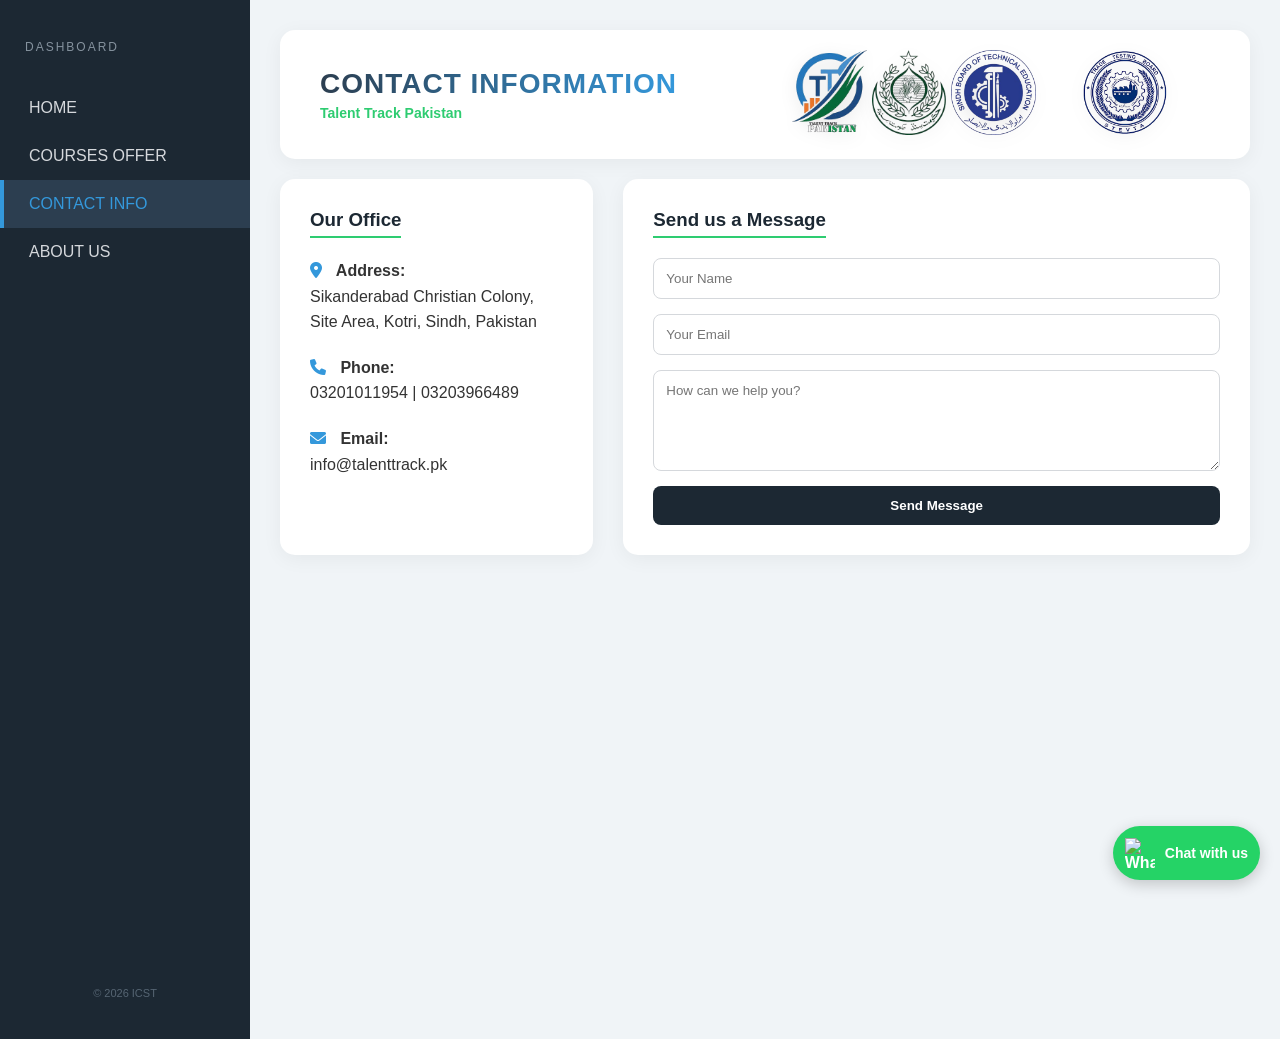
==== contact.html @ 66e3cae7 "Add files via upload" ====
<!DOCTYPE html>
<html lang="en">
<head>
    <meta charset="UTF-8">
    <meta name="viewport" content="width=device-width, initial-scale=1.0">
    <title>Contact Us - Talent Track Pakistan</title>
    <link rel="stylesheet" href="style.css">
    <link rel="stylesheet" href="https://cdnjs.cloudflare.com/ajax/libs/font-awesome/6.0.0/css/all.min.css">
    <a href="https://wa.me/923258389705?text=Salam,%20TALENT TRACK%20Academy%20ke%20courses%20ki%20details%20chahiye." class="whatsapp-float" target="_blank">
    <img src="https://upload.wikimedia.org/wikipedia/commons/6/6b/WhatsApp.svg" alt="WhatsApp" class="whatsapp-icon">
    <span>Chat with us</span>
</a>
</a>
</head>
<body>

<div class="site-container">
    <nav class="sidebar">
        <div class="menu-label">DASHBOARD</div>
        <ul>
            <li><a href="index.html">HOME</a></li>
            <li><a href="course.html">COURSES OFFER</a></li>
            <li><a href="CONTACT.HTML" class="active">CONTACT INFO</a></li>
            <li><a href="ABOUT.HTML">ABOUT US</a></li>
        </ul>
        <div class="sidebar-footer">© 2026 ICST</div>
    </nav>

    <main class="content-area">
        <header class="main-header">
            <div class="title-wrapper">
                <h1 class="brand-name">CONTACT INFORMATION</h1>
                <p class="tagline">Talent Track Pakistan</p>
            </div>
            <div class="logo-wrapper">
                <img src="./image/talnt_trck5.png" alt="Logo" class="top-right-logo">
                <img src="./image/govt2.png" alt="Logo" class="top-right-logo">
                <img src="./image/sindh3.png" alt="Logo" class="top-right-logo">
                <img src="./image/t4.png" alt="Logo" class="top-right-logo">
            </div>
        </header>

        <div class="contact-grid">
            <div class="contact-card info-box">
                <h3>Our Office</h3>
                <p><strong><i class="fas fa-map-marker-alt"></i> Address:</strong><br>
                Sikanderabad Christian Colony, Site Area, Kotri, Sindh, Pakistan</p>
                
                <p><strong><i class="fas fa-phone"></i> Phone:</strong><br>
                03201011954 | 03203966489</p>
                
                <p><strong><i class="fas fa-envelope"></i> Email:</strong><br>
                info@talenttrack.pk</p>
            </div>

            <div class="contact-card form-box">
                <h3>Send us a Message</h3>
                <form>
                    <input type="text" placeholder="Your Name" required>
                    <input type="email" placeholder="Your Email" required>
                    <textarea placeholder="How can we help you?" rows="5" required></textarea>
                    <button type="submit" class="submit-btn">Send Message</button>
                </form>
            </div>
        </div>

        <iframe src="https://www.google.com/maps/embed?pb=!1m17!1m12!1m3!1d901.2941890270969!2d68.27687936953824!3d25.3653918986002!2m3!1f0!2f0!3f0!3m2!1i1024!2i768!4f13.1!3m2!1m1!2zMjXCsDIxJzU1LjQiTiA2OMKwMTYnMzkuMSJF!5e0!3m2!1sen!2s!4v1773652039886!5m2!1sen!2s" width="600" height="450" style="border:0;" allowfullscreen="" loading="lazy" referrerpolicy="no-referrer-when-downgrade"></iframe>
    </main>
</div>

</body>
</html>
---- style.css ----
/* --- 1. RESET & BASE --- */
* {
    margin: 0;
    padding: 0;
    box-sizing: border-box;
}

body {
    font-family: 'Segoe UI', Tahoma, Geneva, Verdana, sans-serif;
    background-color: #f0f4f7; /* Professional Soft Grey */
    color: #333;
}
/* --- NAYA AUR SAHI CODE --- */
.site-container {
    display: flex;
    min-height: 100vh;
    flex-direction: row; /* Desktop par side-by-side */
}

.sidebar {
    width: 250px;
    background-color: #1c2833;
    color: white;
    display: flex;
    flex-direction: column;
    padding: 40px 0;
    flex-shrink: 0; /* Sidebar ko dabne nahi dega */
}

.content-area {
    flex-grow: 1; /* YE SABSE ZAROORI HAI: Poori screen cover karega */
    padding: 30px;
    background-color: #f0f4f7;
    width: 100%;
}
.menu-label {
    padding-left: 25px;
    font-size: 12px;
    letter-spacing: 2px;
    color: #85929e;
    margin-bottom: 30px;
}

.sidebar ul {
    list-style: none;
    flex-grow: 1;
}

.sidebar ul li a {
    display: block;
    padding: 15px 25px;
    color: #d5d8dc;
    text-decoration: none;
    font-weight: 500;
    transition: 0.3s;
    border-left: 4px solid transparent;
}

.sidebar ul li a:hover, .sidebar ul li a.active {
    background-color: #2c3e50;
    color: #3498db;
    border-left: 4px solid #3498db;
}

.sidebar-footer {
    text-align: center;
    font-size: 11px;
    color: #566573;
}



/* --- 4. TOP HEADER (Title Left, Logo Right) --- */
.main-header {
    display: flex;
    justify-content: space-between;
    align-items: center;
    background: white;
    padding: 20px 40px;
    border-radius: 15px;
    box-shadow: 0 4px 20px rgba(0,0,0,0.05);
}

.brand-name {
    font-size: 28px;
    font-weight: 800;
    color: #212f3d;
    letter-spacing: 1px;
    margin-bottom: 5px;
    background: linear-gradient(to right, #2c3e50, #3498db);
    
    /* Pehle se likhi hui lines */
    -webkit-background-clip: text;
    -webkit-text-fill-color: transparent;

    /* YE WALI LINE ADD KAREIN WARNING KHATAM KARNE KE LIYE */
    background-clip: text; 
}
.tagline {
    font-size: 14px;
    color: #2ecc71; /* Green highlight */
    font-weight: 600;
    margin: 0;
}

.top-right-logo {
    height: 85px;
    width: auto;
    filter: drop-shadow(0 4px 8px rgba(0,0,0,0.1));
}

/* --- 5. SLIDER DESIGN --- */
.slider-wrapper {
    width: 100%;
    max-width: 700px;
    height: 500px;
    margin: 40px auto;
    overflow: hidden;
    border-radius: 20px;
    box-shadow: 0 15px 35px rgba(0,0,0,0.1);
    background-color: white;
}

.image-slider {
    display: flex;
    width: 400%;
    height: 100%;
    animation: move-slides 18s infinite ease-in-out;
}

.slide-img {
    width: 25%;
    height: 100%;
    object-fit: cover; /* Puri image dikhegi bina kate */
    background: #fff;
}

@keyframes move-slides {
    0%, 20% { transform: translateX(0); }
    25%, 45% { transform: translateX(-25%); }
    50%, 70% { transform: translateX(-50%); }
    75%, 95% { transform: translateX(-75%); }
    100% { transform: translateX(0); }
}

/* --- 6. APPLY BUTTON --- */
.action-section {
    text-align: center;
    margin-top: 20px;
}

.apply-btn {
    background: linear-gradient(135deg, #27ae60, #2ecc71);
    color: white;
    padding: 16px 50px;
    border: none;
    border-radius: 50px;
    font-size: 18px;
    font-weight: bold;
    cursor: pointer;
    box-shadow: 0 10px 20px rgba(39, 174, 96, 0.3);
    transition: 0.3s;
}

.apply-btn:hover {
    transform: translateY(-5px);
    box-shadow: 0 15px 30px rgba(39, 174, 96, 0.4);
}
/* --- 7. PARTNERS LOGO STRIP (Original Rang Effect) --- */
.partners-strip {
    display: flex;
    justify-content: center; /* Logos center mein */
    align-items: center;     /* Upar niche se barabar */
    gap: 30px;               /* Fasla logos ke darmiyan */
    margin: 40px auto;       /* Slider se niche gap */
    padding: 20px;
    background: #ffffff;     /* White strip */
    border-radius: 12px;
    max-width: 950px;
    box-shadow: 0 4px 15px rgba(0,0,0,0.05);
}

.logo-item {
    flex: 1;                 /* Barabar jagah */
    text-align: center;
}

.logo-item img {
    height: 80px;            /* Sab barabar size ke */
    width: auto;
    object-fit: contain;
    transition: all 0.3s ease; /* Smooth effect */
    
    /* !! YE LINES CHANGE KI HAIN !! */
    filter: grayscale(0%);   /* Original State: Hamesha rang mein rahenge */
    opacity: 1;              /* Hamesha saaf dikhenge */
}

/* Mouse le jane par ka Effect (Inverted) */
.logo-item img:hover {
    filter: grayscale(100%); /* Hover par range grey/feeka ho jayega */
    opacity: 0.8;            /* Halka sa feeka background jaisa professional look */
    transform: scale(1.1);   /* Halka sa zoom takae pata chale mouse wahan hai */
}
/* --- 8. CONTACT PAGE SPECIFIC STYLES --- */
.contact-grid {
    display: grid;
    grid-template-columns: 1fr 2fr; /* Info choti, Form bada */
    gap: 30px;
    margin-top: 20px;
}

.contact-card {
    background: white;
    padding: 30px;
    border-radius: 15px;
    box-shadow: 0 4px 20px rgba(0,0,0,0.05);
}

.contact-card h3 {
    color: #1c2833;
    margin-bottom: 20px;
    border-bottom: 2px solid #2ecc71;
    display: inline-block;
    padding-bottom: 5px;
}

.info-box p {
    margin-bottom: 20px;
    line-height: 1.6;
}

.info-box i {
    color: #3498db;
    margin-right: 10px;
}

/* Form Styling */
.form-box form {
    display: flex;
    flex-direction: column;
    gap: 15px;
}

.form-box input, .form-box textarea {
    padding: 12px;
    border: 1px solid #d5d8dc;
    border-radius: 8px;
    font-family: inherit;
    outline: none;
    transition: 0.3s;
}

.form-box input:focus, .form-box textarea:focus {
    border-color: #3498db;
    box-shadow: 0 0 5px rgba(52, 152, 219, 0.2);
}

.submit-btn {
    background: #1c2833;
    color: white;
    padding: 12px;
    border: none;
    border-radius: 8px;
    font-weight: bold;
    cursor: pointer;
    transition: 0.3s;
}

.submit-btn:hover {
    background: #3498db;
}

.map-container {
    margin-top: 40px;
    background: white;
    padding: 20px;
    border-radius: 15px;
    box-shadow: 0 4px 20px rgba(0,0,0,0.05);
}

.dummy-map {
    height: 300px;
    background: #e5e8e8;
    display: flex;
    align-items: center;
    justify-content: center;
    border-radius: 10px;
    color: #7f8c8d;
    border: 2px dashed #bdc3c7;
}
/* --- 9. FLOATING WHATSAPP BUTTON --- */
.whatsapp-float {
    position: fixed;
    bottom: 30px;
    right: 30px;
    background-color: #25d366; /* WhatsApp Green */
    color: white;
    padding: 10px 20px;
    border-radius: 50px;
    display: flex;
    align-items: center;
    gap: 10px;
    text-decoration: none;
    font-weight: bold;
    box-shadow: 0 4px 15px rgba(0,0,0,0.2);
    z-index: 1000;
    transition: all 0.3s ease;
}

.whatsapp-icon {
    width: 30px;
    height: 30px;
}

.whatsapp-float:hover {
    transform: scale(1.1);
    background-color: #128c7e;
    box-shadow: 0 6px 20px rgba(37, 211, 102, 0.4);
}

.whatsapp-float span {
    font-size: 14px;
}


    .whatsapp-float {
        padding: 12px;
        bottom: 20px;
        right: 20px;
    }

/* --- 11. COURSE OFFER DESIGN --- */
.courses-container {
    padding: 40px 20px;
    text-align: center;
}

.page-title {
    font-size: 32px;
    color: #1c2833;
    margin-bottom: 40px;
    position: relative;
    display: inline-block;
}

.page-title::after {
    content: '';
    width: 50%;
    height: 4px;
    background: #3498db;
    position: absolute;
    bottom: -10px;
    left: 25%;
    border-radius: 2px;
}

.course-grid {
    display: grid;
    grid-template-columns: repeat(auto-fit, minmax(280px, 1fr));
    gap: 25px;
    margin-top: 20px;
}

.course-card {
    background: white;
    padding: 30px;
    border-radius: 20px;
    box-shadow: 0 10px 30px rgba(0,0,0,0.05);
    transition: all 0.3s ease;
    border: 1px solid #f0f0f0;
    display: flex;
    flex-direction: column;
    justify-content: space-between;
}

.course-card:hover {
    transform: translateY(-10px);
    box-shadow: 0 15px 40px rgba(52, 152, 219, 0.15);
    border-color: #3498db;
}

.course-icon {
    font-size: 40px;
    color: #3498db;
    margin-bottom: 20px;
}

.course-card h3 {
    font-size: 22px;
    color: #2c3e50;
    margin-bottom: 15px;
}

.course-card p {
    color: #7f8c8d;
    font-size: 15px;
    line-height: 1.5;
    margin-bottom: 20px;
}

.course-meta {
    display: flex;
    justify-content: space-around;
    padding: 15px 0;
    border-top: 1px solid #eee;
    border-bottom: 1px solid #eee;
    margin-bottom: 20px;
    color: #95a5a6;
    font-size: 13px;
}

.enroll-btn {
    background: #1c2833;
    color: white;
    padding: 12px;
    border-radius: 10px;
    text-decoration: none;
    font-weight: bold;
    transition: 0.3s;
}

.enroll-btn:hover {
    background: #3498db;
    color: white;
}
/* --- 12. ABOUT PAGE INFO --- */
.about-info-grid {
    display: grid;
    grid-template-columns: 1fr 1fr;
    gap: 20px;
    margin-bottom: 40px;
}

.about-card {
    background: #ffffff;
    padding: 25px;
    border-radius: 15px;
    border-left: 5px solid #2ecc71; /* Green highlight */
    box-shadow: 0 4px 15px rgba(0,0,0,0.05);
}

.about-card h3 {
    color: #1c2833;
    margin-bottom: 10px;
    display: flex;
    align-items: center;
    gap: 10px;
}

.about-card i {
    color: #3498db;
}
 
/* --- ADMISSION FORM NEW DESIGN --- */
.admission-box {
    background: #ffffff;
    padding: 40px;
    border-radius: 15px;
    box-shadow: 0 10px 25px rgba(0,0,0,0.1);
    max-width: 900px; /* Is se form bada dikhega */
    margin: 20px auto;
}

.form-header {
    text-align: center;
    margin-bottom: 30px;
    border-bottom: 2px solid #3498db;
    padding-bottom: 15px;
}

.form-header h2 {
    color: #1c2833;
    font-size: 28px;
    letter-spacing: 1px;
}

.form-row {
    display: flex;
    gap: 25px;
    margin-bottom: 20px;
}

.field {
    flex: 1;
    display: flex;
    flex-direction: column;
    margin-bottom: 20px;
}

.field label {
    font-weight: bold;
    margin-bottom: 8px;
    color: #34495e;
}

.field input, .field select, .field textarea {
    padding: 12px;
    border: 1px solid #bdc3c7;
    border-radius: 8px;
    font-size: 16px;
    background: #fdfefe;
}

.field input:focus {
    border-color: #3498db;
    outline: none;
    box-shadow: 0 0 5px rgba(52, 152, 219, 0.3);
}

.apply-now-btn {
    width: 100%;
    padding: 15px;
    background: #1c2833;
    color: white;
    border: none;
    border-radius: 8px;
    font-size: 18px;
    font-weight: bold;
    cursor: pointer;
    transition: 0.3s;
}

.apply-now-btn:hover {
    background: #3498db;
    transform: translateY(-2px);
}
.moving-box {
    width: 250px;
    padding: 10px;
    background: #222; /* Dabbe ka andar ka rang thora dark rakha hai */
    border-radius: 10px;
    text-align: center;
    font-size: 18px;
    font-weight: bold;
    color: white;
    
    /* Border Settings */
    border: 4px solid #ff0000; /* Shuruati border color */
    box-shadow: 0 0 15px rgba(255, 255, 255, 0.2); /* Halka sa glow */

    /* Animation Settings */
    position: relative;
    animation: moveLeftRight 8s linear infinite, borderRainbow 4s linear infinite;
}

/* Agay Peechay Chalne wali Animation */
@keyframes moveLeftRight {
    0%   { left: 0%; transform: translateX(0); }
    50%  { left: 100%; transform: translateX(-100%); }
    100% { left: 0%; transform: translateX(0); }
}

/* Border ka Rang Badalna (Rainbow Effect) */
@keyframes borderRainbow {
    0%   { border-color: #ff0000; box-shadow: 0 0 20px #ff0000; } /* Red */
    20%  { border-color: #ff8000; box-shadow: 0 0 20px #ff8000; } /* Orange */
    40%  { border-color: #ffff00; box-shadow: 0 0 20px #ffff00; } /* Yellow */
    60%  { border-color: #00ff00; box-shadow: 0 0 20px #00ff00; } /* Green */
    80%  { border-color: #0000ff; box-shadow: 0 0 20px #0000ff; } /* Blue */
    100% { border-color: #ff0000; box-shadow: 0 0 20px #ff0000; } /* Back to Red */
}
/* ============================================================
   MOBILE RESPONSIVE CODE (Sirf Mobile ke liye)
   ============================================================ */

@media (max-width: 768px) {
    /* 1. Layout Fix: Sidebar ko upar shift karna */
    .site-container {
        flex-direction: column;
    }

    .sidebar {
        width: 100%;
        padding: 10px 0;
    }

    .sidebar ul {
        display: flex;
        flex-wrap: wrap;
        justify-content: center;
    }

    .sidebar ul li a {
        padding: 10px 15px;
        font-size: 13px;
        border-left: none;
        border-bottom: 3px solid transparent;
    }

    .sidebar ul li a:hover, .sidebar ul li a.active {
        border-left: none;
        border-bottom: 3px solid #3498db;
    }

    /* 2. Header Fix: Logo aur Title upar niche */
    .main-header {
        flex-direction: column;
        text-align: center;
        padding: 15px;
    }

    .top-right-logo {
        height: 60px;
        margin-top: 15px;
    }

    .brand-name {
        font-size: 22px;
    }

    /* 3. Slider Fix: Height kam karna taake kategi nahi */
    .slider-wrapper {
        height: 250px;
        margin: 20px auto;
    }

    /* 4. Rainbow Box Fix: Size chota karna */
    .moving-box {
        width: 180px;
        font-size: 14px;
        padding: 8px;
    }

    /* 5. Grids Fix: Har cheez aik ke niche aik aye */
    .contact-grid, 
    .about-info-grid, 
    .course-grid,
    .admission-box {
        grid-template-columns: 1fr !important;
    }

    .form-row {
        flex-direction: column;
        gap: 0;
    }

    /* 6. Partners Strip Fix */
    .partners-strip {
        gap: 15px;
        padding: 10px;
    }

    .logo-item img {
        height: 50px;
    }

    /* 7. WhatsApp Button Fix */
    .whatsapp-float span {
        display: none; /* Mobile par sirf icon dikhega */
    }
    
    .whatsapp-float {
        padding: 12px;
        bottom: 20px;
        right: 20px;
    }
}
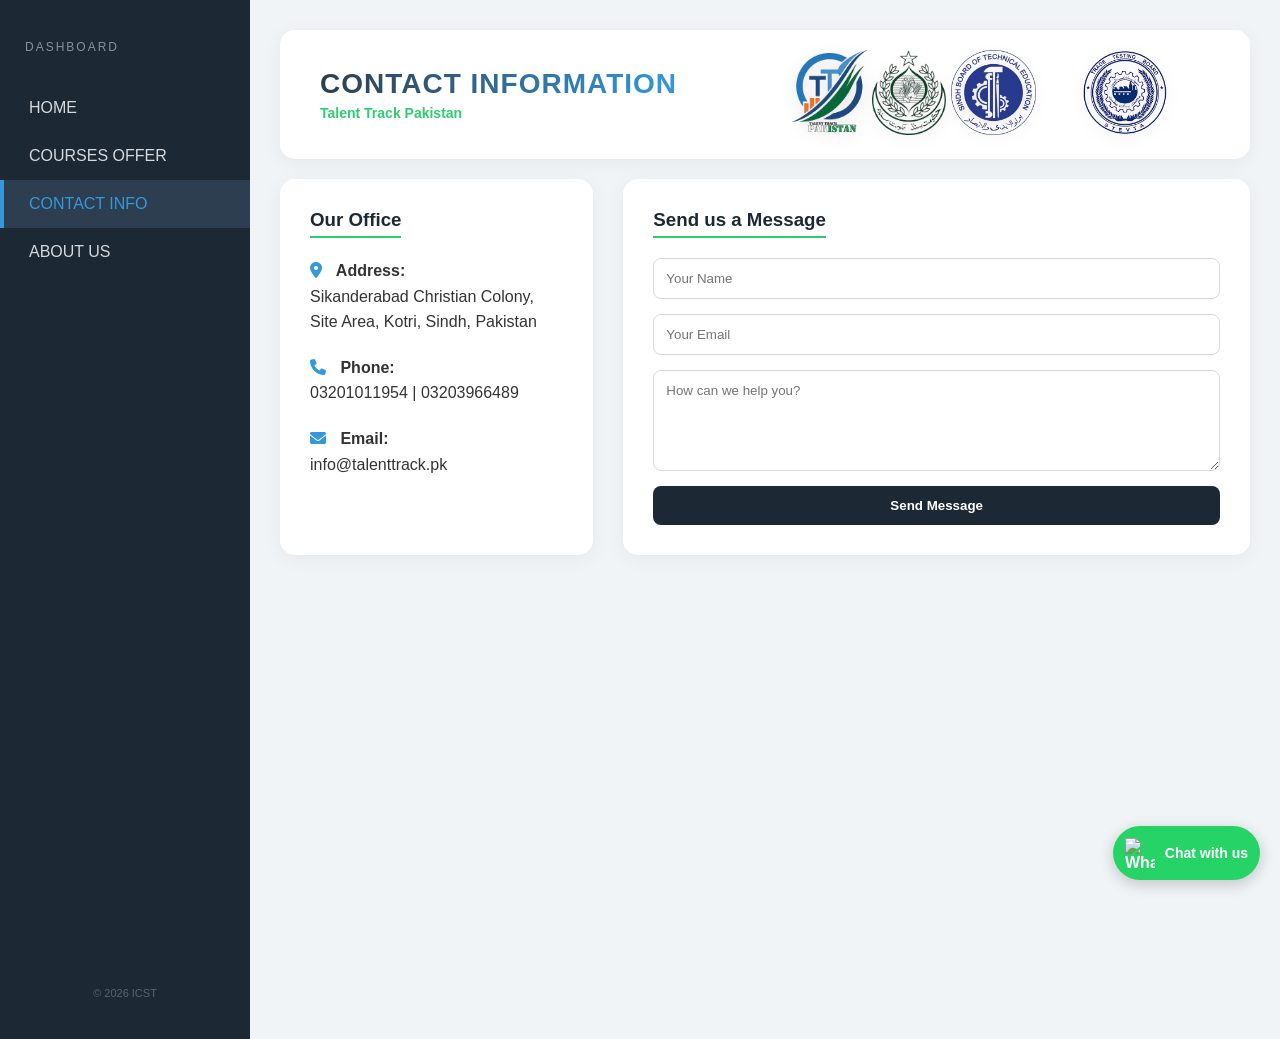
==== commit 9792bd5d: "Update contact.html" ====
--- a/contact.html
+++ b/contact.html
@@ -20,8 +20,8 @@
         <ul>
             <li><a href="index.html">HOME</a></li>
             <li><a href="course.html">COURSES OFFER</a></li>
-            <li><a href="CONTACT.HTML" class="active">CONTACT INFO</a></li>
-            <li><a href="ABOUT.HTML">ABOUT US</a></li>
+            <li><a href="contact.html" class="active">CONTACT INFO</a></li>
+            <li><a href="about.html">ABOUT US</a></li>
         </ul>
         <div class="sidebar-footer">© 2026 ICST</div>
     </nav>
@@ -69,4 +69,4 @@
 </div>
 
 </body>
-</html>+</html>
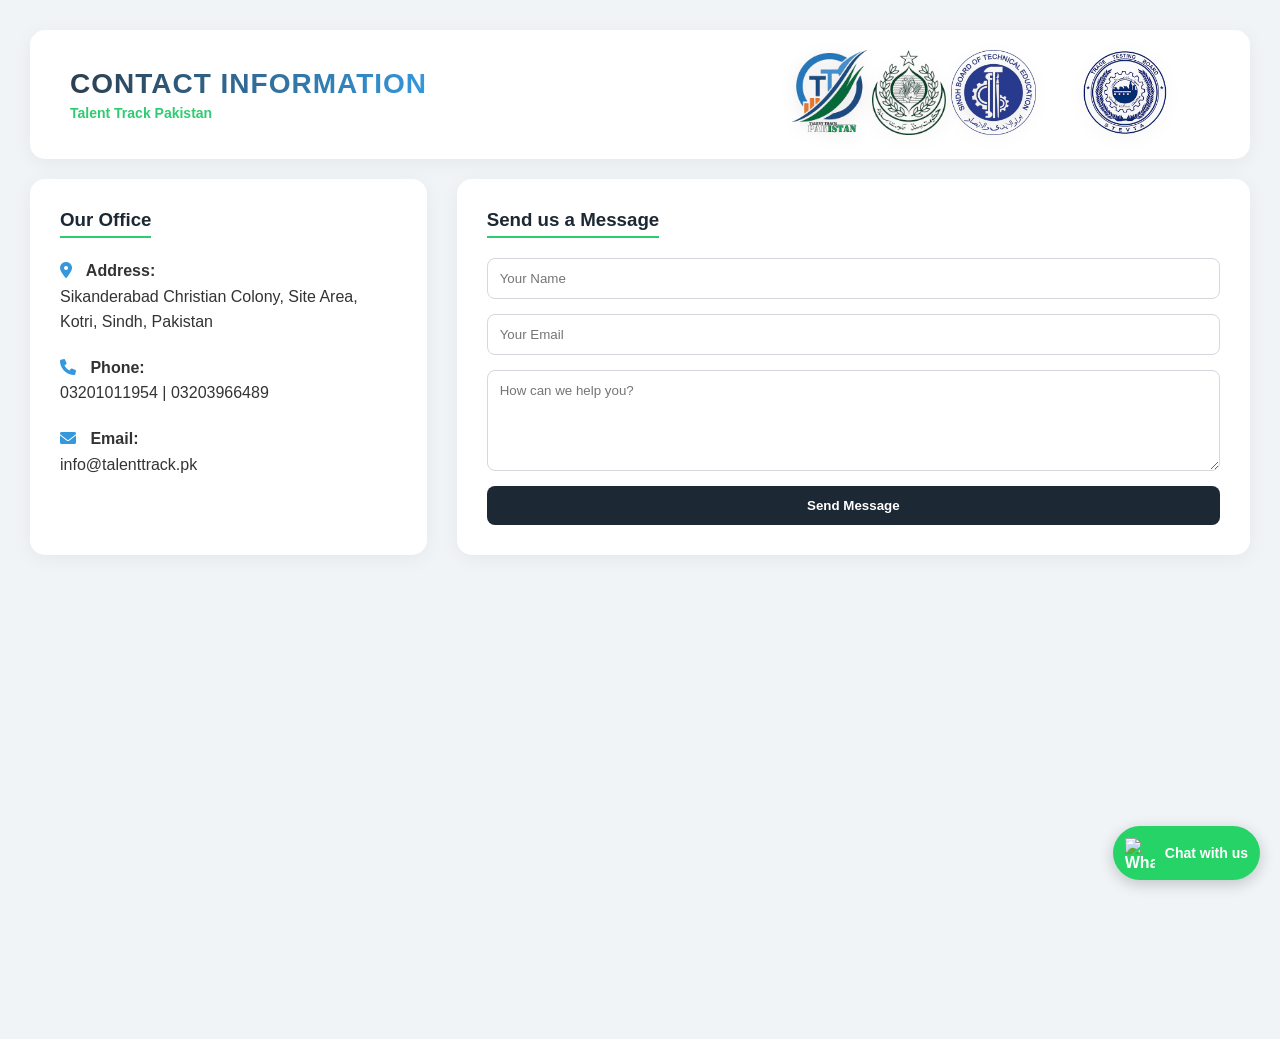
==== commit 3b77e816: "Update contact.html" ====
--- a/contact.html
+++ b/contact.html
@@ -13,19 +13,6 @@
 </a>
 </head>
 <body>
-
-<div class="site-container">
-    <nav class="sidebar">
-        <div class="menu-label">DASHBOARD</div>
-        <ul>
-            <li><a href="index.html">HOME</a></li>
-            <li><a href="course.html">COURSES OFFER</a></li>
-            <li><a href="contact.html" class="active">CONTACT INFO</a></li>
-            <li><a href="about.html">ABOUT US</a></li>
-        </ul>
-        <div class="sidebar-footer">© 2026 ICST</div>
-    </nav>
-
     <main class="content-area">
         <header class="main-header">
             <div class="title-wrapper">
